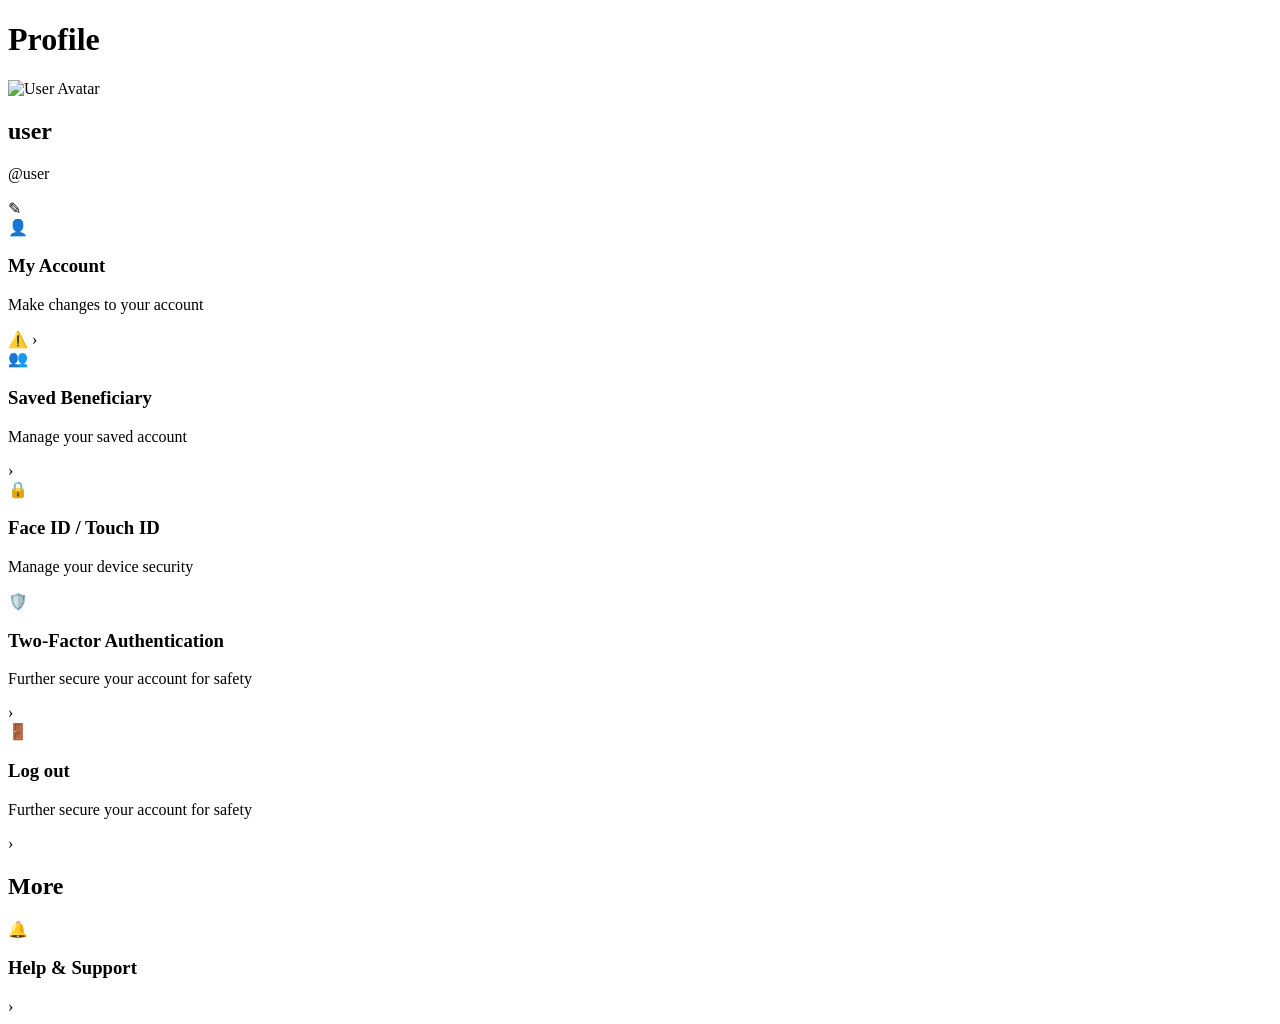
==== index.html @ 2892c1c5 "Create index.html" ====
<!DOCTYPE html>
<html lang="en">
<head>
  <meta charset="UTF-8">
  <meta name="viewport" content="width=device-width, initial-scale=1.0">
  <title>Profile UI</title>
  <link rel="stylesheet" href="style.css">
</head>
<body>

  <main class="app-container">
    <h1 class="page-title">Profile</h1>

    <section class="profile-card">
      <div class="avatar">
        <img src="https://api.dicebear.com/7.x/avataaars/svg?seed=Mia&backgroundColor=ffdfbf" alt="User Avatar">
      </div>
      <div class="user-info">
        <h2>user</h2>
        <p>@user</p>
      </div>
      <div class="edit-icon">✎</div>
    </section>

    <section class="menu-card">
      <div class="menu-item">
        <div class="icon-wrapper icon-purple">👤</div>
        <div class="item-text">
          <h3>My Account</h3>
          <p>Make changes to your account</p>
        </div>
        <div class="item-right">
          <span class="warning-icon">⚠️</span>
          <span class="arrow">›</span>
        </div>
      </div>

      <div class="menu-item">
        <div class="icon-wrapper icon-purple">👥</div>
        <div class="item-text">
          <h3>Saved Beneficiary</h3>
          <p>Manage your saved account</p>
        </div>
        <div class="item-right">
          <span class="arrow">›</span>
        </div>
      </div>

      <div class="menu-item">
        <div class="icon-wrapper icon-orange">🔒</div>
        <div class="item-text">
          <h3>Face ID / Touch ID</h3>
          <p>Manage your device security</p>
        </div>
        <div class="item-right">
          <div class="toggle-switch"></div>
        </div>
      </div>

      <div class="menu-item">
        <div class="icon-wrapper icon-blue">🛡️</div>
        <div class="item-text">
          <h3>Two-Factor Authentication</h3>
          <p>Further secure your account for safety</p>
        </div>
        <div class="item-right">
          <span class="arrow">›</span>
        </div>
      </div>

      <div class="menu-item">
        <div class="icon-wrapper icon-orange">🚪</div>
        <div class="item-text">
          <h3>Log out</h3>
          <p>Further secure your account for safety</p>
        </div>
        <div class="item-right">
          <span class="arrow">›</span>
        </div>
      </div>
    </section>

    <h2 class="section-title">More</h2>
    <section class="menu-card">
      <div class="menu-item" style="border-bottom: none;">
        <div class="icon-wrapper icon-orange">🔔</div>
        <div class="item-text">
          <h3>Help & Support</h3>
        </div>
        <div class="item-right">
          <span class="arrow">›</span>
        </div>
      </div>
    </section>
  </main>

</body>
</html>
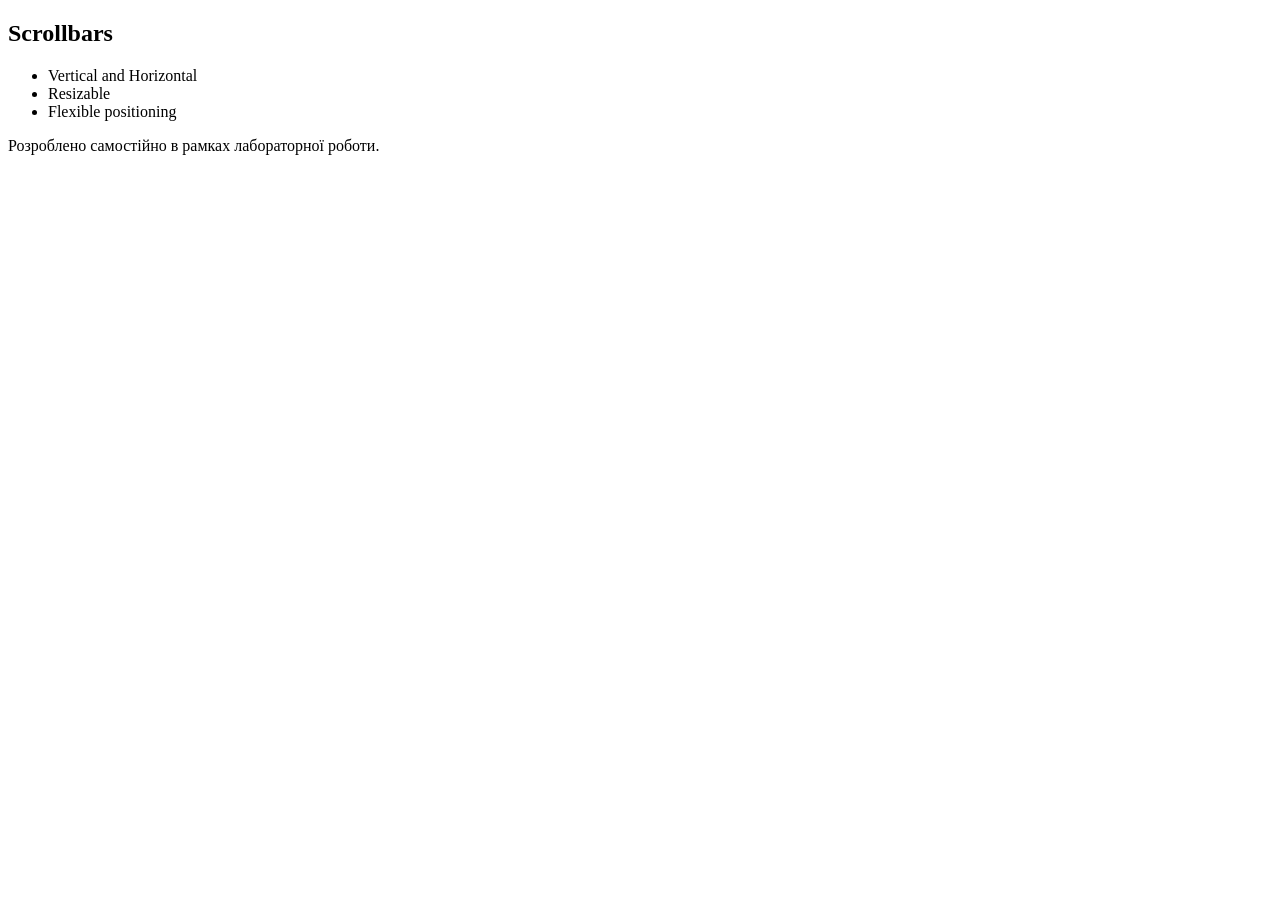
==== commit a9ff9d6c: "Update index.html" ====
--- a/index.html
+++ b/index.html
@@ -1,98 +1,35 @@
 <!DOCTYPE html>
-<html lang="en">
+<html lang="uk">
 <head>
-  <meta charset="UTF-8">
-  <meta name="viewport" content="width=device-width, initial-scale=1.0">
-  <title>Profile UI</title>
-  <link rel="stylesheet" href="style.css">
+    <meta charset="UTF-8">
+    <meta name="viewport" content="width=device-width, initial-scale=1.0">
+    <title>Scrollbars | Figma Component</title>
+    <link rel="stylesheet" href="./css/style.css">
 </head>
 <body>
+    <header class="header">
+        <div class="container">
+            </div>
+    </header>
 
-  <main class="app-container">
-    <h1 class="page-title">Profile</h1>
+    <main class="main-content">
+        <section class="hero-section">
+            <div class="container">
+                <h1 class="hero-title">Scrollbars</h1>
+                <ul class="features-list">
+                    <li>Vertical and Horizontal</li>
+                    <li>Resizable</li>
+                    <li>Flexible positioning</li>
+                </ul>
+                <div class="scrollbars-visual"></div>
+            </div>
+        </section>
+    </main>
 
-    <section class="profile-card">
-      <div class="avatar">
-        <img src="https://api.dicebear.com/7.x/avataaars/svg?seed=Mia&backgroundColor=ffdfbf" alt="User Avatar">
-      </div>
-      <div class="user-info">
-        <h2>user</h2>
-        <p>@user</p>
-      </div>
-      <div class="edit-icon">✎</div>
-    </section>
-
-    <section class="menu-card">
-      <div class="menu-item">
-        <div class="icon-wrapper icon-purple">👤</div>
-        <div class="item-text">
-          <h3>My Account</h3>
-          <p>Make changes to your account</p>
+    <footer class="footer">
+        <div class="container">
+            <p>Розроблено самостійно в рамках лабораторної роботи.</p>
         </div>
-        <div class="item-right">
-          <span class="warning-icon">⚠️</span>
-          <span class="arrow">›</span>
-        </div>
-      </div>
-
-      <div class="menu-item">
-        <div class="icon-wrapper icon-purple">👥</div>
-        <div class="item-text">
-          <h3>Saved Beneficiary</h3>
-          <p>Manage your saved account</p>
-        </div>
-        <div class="item-right">
-          <span class="arrow">›</span>
-        </div>
-      </div>
-
-      <div class="menu-item">
-        <div class="icon-wrapper icon-orange">🔒</div>
-        <div class="item-text">
-          <h3>Face ID / Touch ID</h3>
-          <p>Manage your device security</p>
-        </div>
-        <div class="item-right">
-          <div class="toggle-switch"></div>
-        </div>
-      </div>
-
-      <div class="menu-item">
-        <div class="icon-wrapper icon-blue">🛡️</div>
-        <div class="item-text">
-          <h3>Two-Factor Authentication</h3>
-          <p>Further secure your account for safety</p>
-        </div>
-        <div class="item-right">
-          <span class="arrow">›</span>
-        </div>
-      </div>
-
-      <div class="menu-item">
-        <div class="icon-wrapper icon-orange">🚪</div>
-        <div class="item-text">
-          <h3>Log out</h3>
-          <p>Further secure your account for safety</p>
-        </div>
-        <div class="item-right">
-          <span class="arrow">›</span>
-        </div>
-      </div>
-    </section>
-
-    <h2 class="section-title">More</h2>
-    <section class="menu-card">
-      <div class="menu-item" style="border-bottom: none;">
-        <div class="icon-wrapper icon-orange">🔔</div>
-        <div class="item-text">
-          <h3>Help & Support</h3>
-        </div>
-        <div class="item-right">
-          <span class="arrow">›</span>
-        </div>
-      </div>
-    </section>
-  </main>
-
+    </footer>
 </body>
 </html>
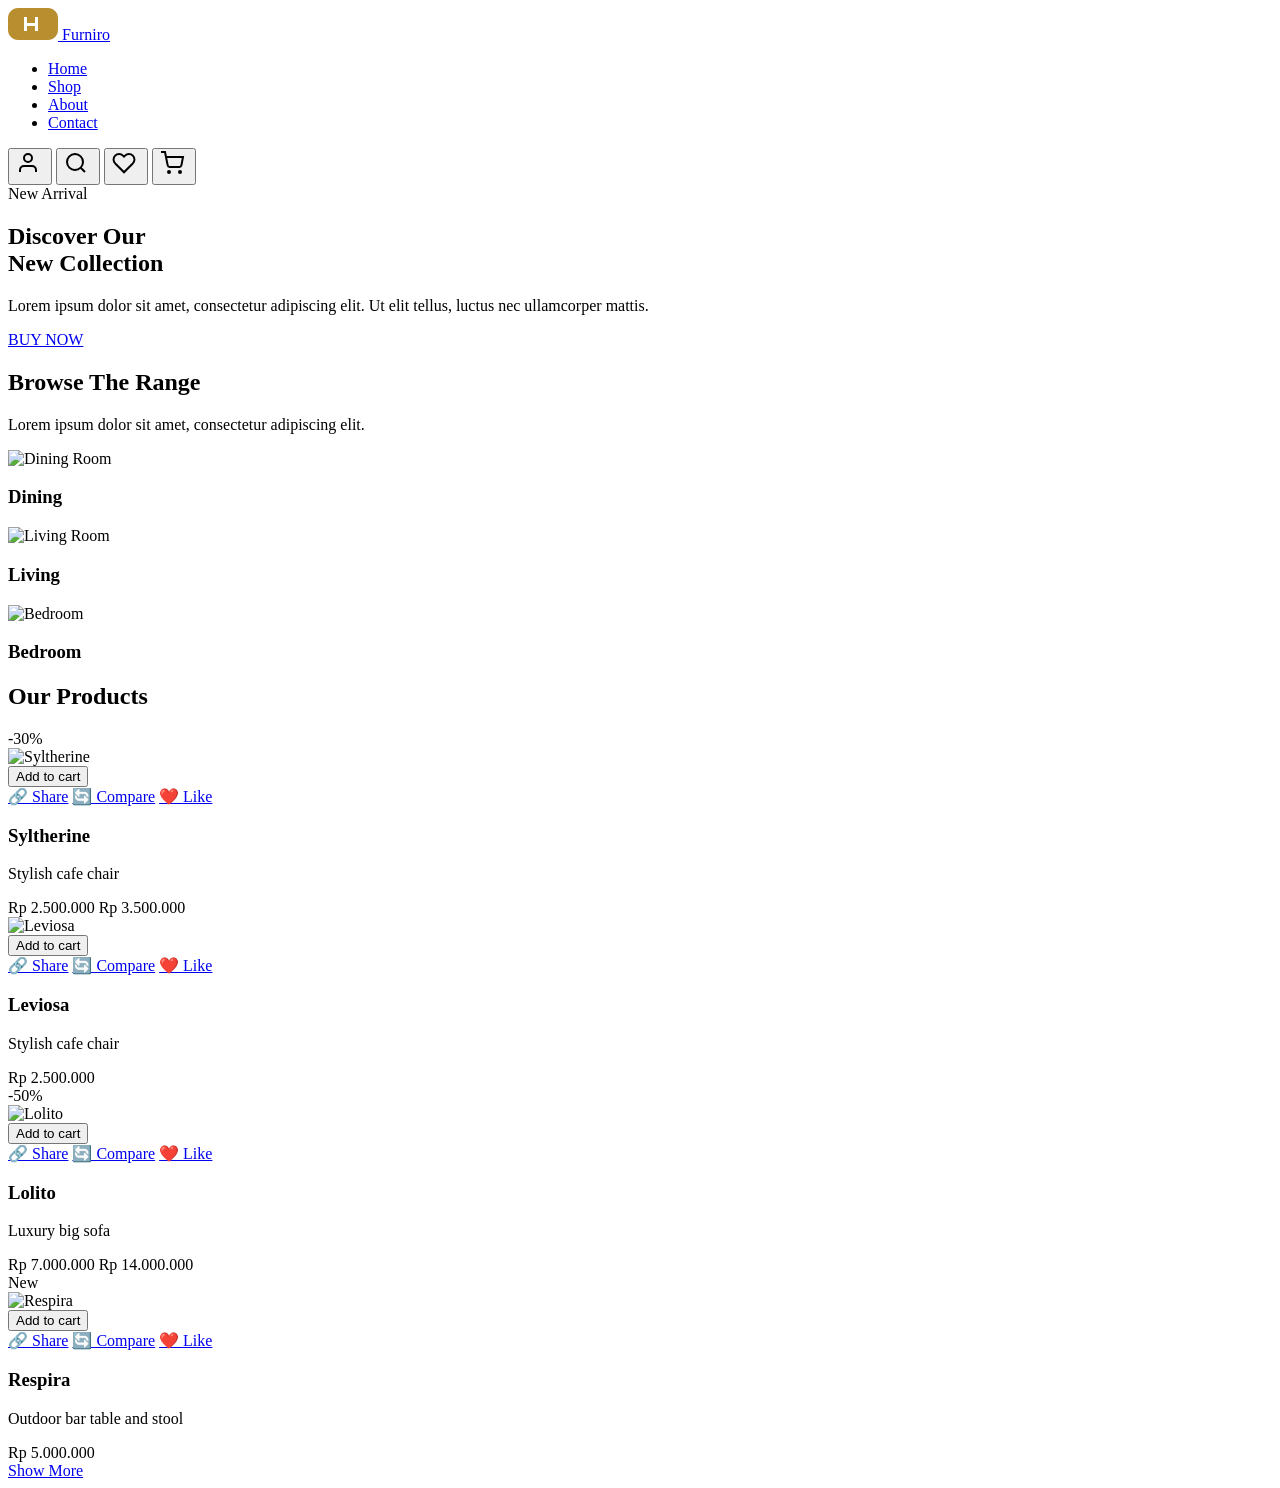
==== commit 78163155: "Update index.html" ====
--- a/index.html
+++ b/index.html
@@ -3,33 +3,192 @@
 <head>
     <meta charset="UTF-8">
     <meta name="viewport" content="width=device-width, initial-scale=1.0">
-    <title>Scrollbars | Figma Component</title>
-    <link rel="stylesheet" href="./css/style.css">
+    <title>Furniro | Елегантні Меблі для Вашого Дому</title>
+    <link rel="preconnect" href="https://fonts.googleapis.com">
+    <link rel="preconnect" href="https://fonts.gstatic.com" crossorigin>
+    <link href="https://fonts.googleapis.com/css2?family=Montserrat:wght@400;500;600&family=Poppins:wght@400;500;600;700&display=swap" rel="stylesheet">
+    <link rel="stylesheet" href="css/style.css">
 </head>
 <body>
+
     <header class="header">
-        <div class="container">
+        <div class="container header__inner">
+            <a href="#" class="logo">
+                <svg class="logo__icon" width="50" height="32" viewBox="0 0 50 32" fill="none" xmlns="http://www.w3.org/2000/svg">
+                    <path d="M40 0H10C4.47715 0 0 4.47715 0 10V22C0 27.5228 4.47715 32 10 32H40C45.5228 32 50 27.5228 50 22V10C50 4.47715 45.5228 0 40 0Z" fill="#B88E2F"/>
+                    <path d="M16 23V9H19V15H27V9H30V23H27V18H19V23H16Z" fill="white"/>
+                </svg>
+                <span class="logo__text">Furniro</span>
+            </a>
+            <nav class="nav">
+                <ul class="nav__list">
+                    <li><a href="#" class="nav__link nav__link--active">Home</a></li>
+                    <li><a href="#" class="nav__link">Shop</a></li>
+                    <li><a href="#" class="nav__link">About</a></li>
+                    <li><a href="#" class="nav__link">Contact</a></li>
+                </ul>
+            </nav>
+            <div class="header__actions">
+                <button class="action-btn" aria-label="Профіль">
+                    <svg width="28" height="28" viewBox="0 0 28 28" fill="none" stroke="currentColor" stroke-width="2"><path d="M20 21v-2a4 4 0 0 0-4-4H8a4 4 0 0 0-4 4v2"/><circle cx="12" cy="7" r="4"/></svg>
+                </button>
+                <button class="action-btn" aria-label="Пошук">
+                    <svg width="28" height="28" viewBox="0 0 28 28" fill="none" stroke="currentColor" stroke-width="2"><circle cx="11" cy="11" r="8"/><path d="m21 21-4.3-4.3"/></svg>
+                </button>
+                <button class="action-btn" aria-label="Обране">
+                    <svg width="28" height="28" viewBox="0 0 28 28" fill="none" stroke="currentColor" stroke-width="2"><path d="M20.84 4.61a5.5 5.5 0 0 0-7.78 0L12 5.67l-1.06-1.06a5.5 5.5 0 0 0-7.78 7.78l1.06 1.06L12 21.23l7.78-7.78 1.06-1.06a5.5 5.5 0 0 0 0-7.78z"/></svg>
+                </button>
+                <button class="action-btn" aria-label="Кошик">
+                    <svg width="28" height="28" viewBox="0 0 28 28" fill="none" stroke="currentColor" stroke-width="2"><circle cx="9" cy="21" r="1"/><circle cx="20" cy="21" r="1"/><path d="M1 1h4l2.68 13.39a2 2 0 0 0 2 1.61h9.72a2 2 0 0 0 2-1.61L23 6H6"/></svg>
+                </button>
             </div>
+        </div>
     </header>
 
-    <main class="main-content">
-        <section class="hero-section">
+    <main>
+        <section class="hero">
+            <div class="container hero__wrapper">
+                <div class="hero__card">
+                    <span class="hero__subtitle">New Arrival</span>
+                    <h1 class="hero__title">Discover Our<br>New Collection</h1>
+                    <p class="hero__text">Lorem ipsum dolor sit amet, consectetur adipiscing elit. Ut elit tellus, luctus nec ullamcorper mattis.</p>
+                    <a href="#" class="btn btn--filled">BUY NOW</a>
+                </div>
+            </div>
+        </section>
+
+        <section class="categories section-spacing">
             <div class="container">
-                <h1 class="hero-title">Scrollbars</h1>
-                <ul class="features-list">
-                    <li>Vertical and Horizontal</li>
-                    <li>Resizable</li>
-                    <li>Flexible positioning</li>
-                </ul>
-                <div class="scrollbars-visual"></div>
+                <div class="section-title">
+                    <h2>Browse The Range</h2>
+                    <p>Lorem ipsum dolor sit amet, consectetur adipiscing elit.</p>
+                </div>
+                <div class="categories__grid">
+                    <div class="category-item">
+                        <div class="category-item__img">
+                            <img src="https://images.unsplash.com/photo-1586023492125-27b2c045efd7?q=80&w=600&auto=format&fit=crop" alt="Dining Room">
+                        </div>
+                        <h3 class="category-item__title">Dining</h3>
+                    </div>
+                    <div class="category-item">
+                        <div class="category-item__img">
+                            <img src="https://images.unsplash.com/photo-1567538096630-e0c55bd6374c?q=80&w=600&auto=format&fit=crop" alt="Living Room">
+                        </div>
+                        <h3 class="category-item__title">Living</h3>
+                    </div>
+                    <div class="category-item">
+                        <div class="category-item__img">
+                            <img src="https://images.unsplash.com/photo-1616594039964-ae9021a400a0?q=80&w=600&auto=format&fit=crop" alt="Bedroom">
+                        </div>
+                        <h3 class="category-item__title">Bedroom</h3>
+                    </div>
+                </div>
+            </div>
+        </section>
+
+        <section class="products section-spacing">
+            <div class="container">
+                <div class="section-title">
+                    <h2>Our Products</h2>
+                </div>
+                <div class="products__grid">
+                    
+                    <div class="product-card">
+                        <div class="product-card__badge product-card__badge--discount">-30%</div>
+                        <div class="product-card__img">
+                            <img src="https://images.unsplash.com/photo-1592078615290-033ee584e267?q=80&w=500&auto=format&fit=crop" alt="Syltherine">
+                            <div class="product-card__overlay">
+                                <button class="btn btn--white">Add to cart</button>
+                                <div class="product-card__actions">
+                                    <a href="#">🔗 Share</a>
+                                    <a href="#">🔄 Compare</a>
+                                    <a href="#">❤️ Like</a>
+                                </div>
+                            </div>
+                        </div>
+                        <div class="product-card__content">
+                            <h3 class="product-card__name">Syltherine</h3>
+                            <p class="product-card__desc">Stylish cafe chair</p>
+                            <div class="product-card__prices">
+                                <span class="price-new">Rp 2.500.000</span>
+                                <span class="price-old">Rp 3.500.000</span>
+                            </div>
+                        </div>
+                    </div>
+
+                    <div class="product-card">
+                        <div class="product-card__img">
+                            <img src="https://images.unsplash.com/photo-1567538096630-e0c55bd6374c?q=80&w=500&auto=format&fit=crop" alt="Leviosa">
+                            <div class="product-card__overlay">
+                                <button class="btn btn--white">Add to cart</button>
+                                <div class="product-card__actions">
+                                    <a href="#">🔗 Share</a>
+                                    <a href="#">🔄 Compare</a>
+                                    <a href="#">❤️ Like</a>
+                                </div>
+                            </div>
+                        </div>
+                        <div class="product-card__content">
+                            <h3 class="product-card__name">Leviosa</h3>
+                            <p class="product-card__desc">Stylish cafe chair</p>
+                            <div class="product-card__prices">
+                                <span class="price-new">Rp 2.500.000</span>
+                            </div>
+                        </div>
+                    </div>
+
+                    <div class="product-card">
+                        <div class="product-card__badge product-card__badge--discount">-50%</div>
+                        <div class="product-card__img">
+                            <img src="https://images.unsplash.com/photo-1555041469-a586c61ea9bc?q=80&w=500&auto=format&fit=crop" alt="Lolito">
+                            <div class="product-card__overlay">
+                                <button class="btn btn--white">Add to cart</button>
+                                <div class="product-card__actions">
+                                    <a href="#">🔗 Share</a>
+                                    <a href="#">🔄 Compare</a>
+                                    <a href="#">❤️ Like</a>
+                                </div>
+                            </div>
+                        </div>
+                        <div class="product-card__content">
+                            <h3 class="product-card__name">Lolito</h3>
+                            <p class="product-card__desc">Luxury big sofa</p>
+                            <div class="product-card__prices">
+                                <span class="price-new">Rp 7.000.000</span>
+                                <span class="price-old">Rp 14.000.000</span>
+                            </div>
+                        </div>
+                    </div>
+
+                    <div class="product-card">
+                        <div class="product-card__badge product-card__badge--new">New</div>
+                        <div class="product-card__img">
+                            <img src="https://images.unsplash.com/photo-1503602642458-232111445657?q=80&w=500&auto=format&fit=crop" alt="Respira">
+                            <div class="product-card__overlay">
+                                <button class="btn btn--white">Add to cart</button>
+                                <div class="product-card__actions">
+                                    <a href="#">🔗 Share</a>
+                                    <a href="#">🔄 Compare</a>
+                                    <a href="#">❤️ Like</a>
+                                </div>
+                            </div>
+                        </div>
+                        <div class="product-card__content">
+                            <h3 class="product-card__name">Respira</h3>
+                            <p class="product-card__desc">Outdoor bar table and stool</p>
+                            <div class="product-card__prices">
+                                <span class="price-new">Rp 5.000.000</span>
+                            </div>
+                        </div>
+                    </div>
+
+                </div>
+                <div class="products__more">
+                    <a href="#" class="btn btn--outline">Show More</a>
+                </div>
             </div>
         </section>
     </main>
 
-    <footer class="footer">
-        <div class="container">
-            <p>Розроблено самостійно в рамках лабораторної роботи.</p>
-        </div>
-    </footer>
 </body>
 </html>
